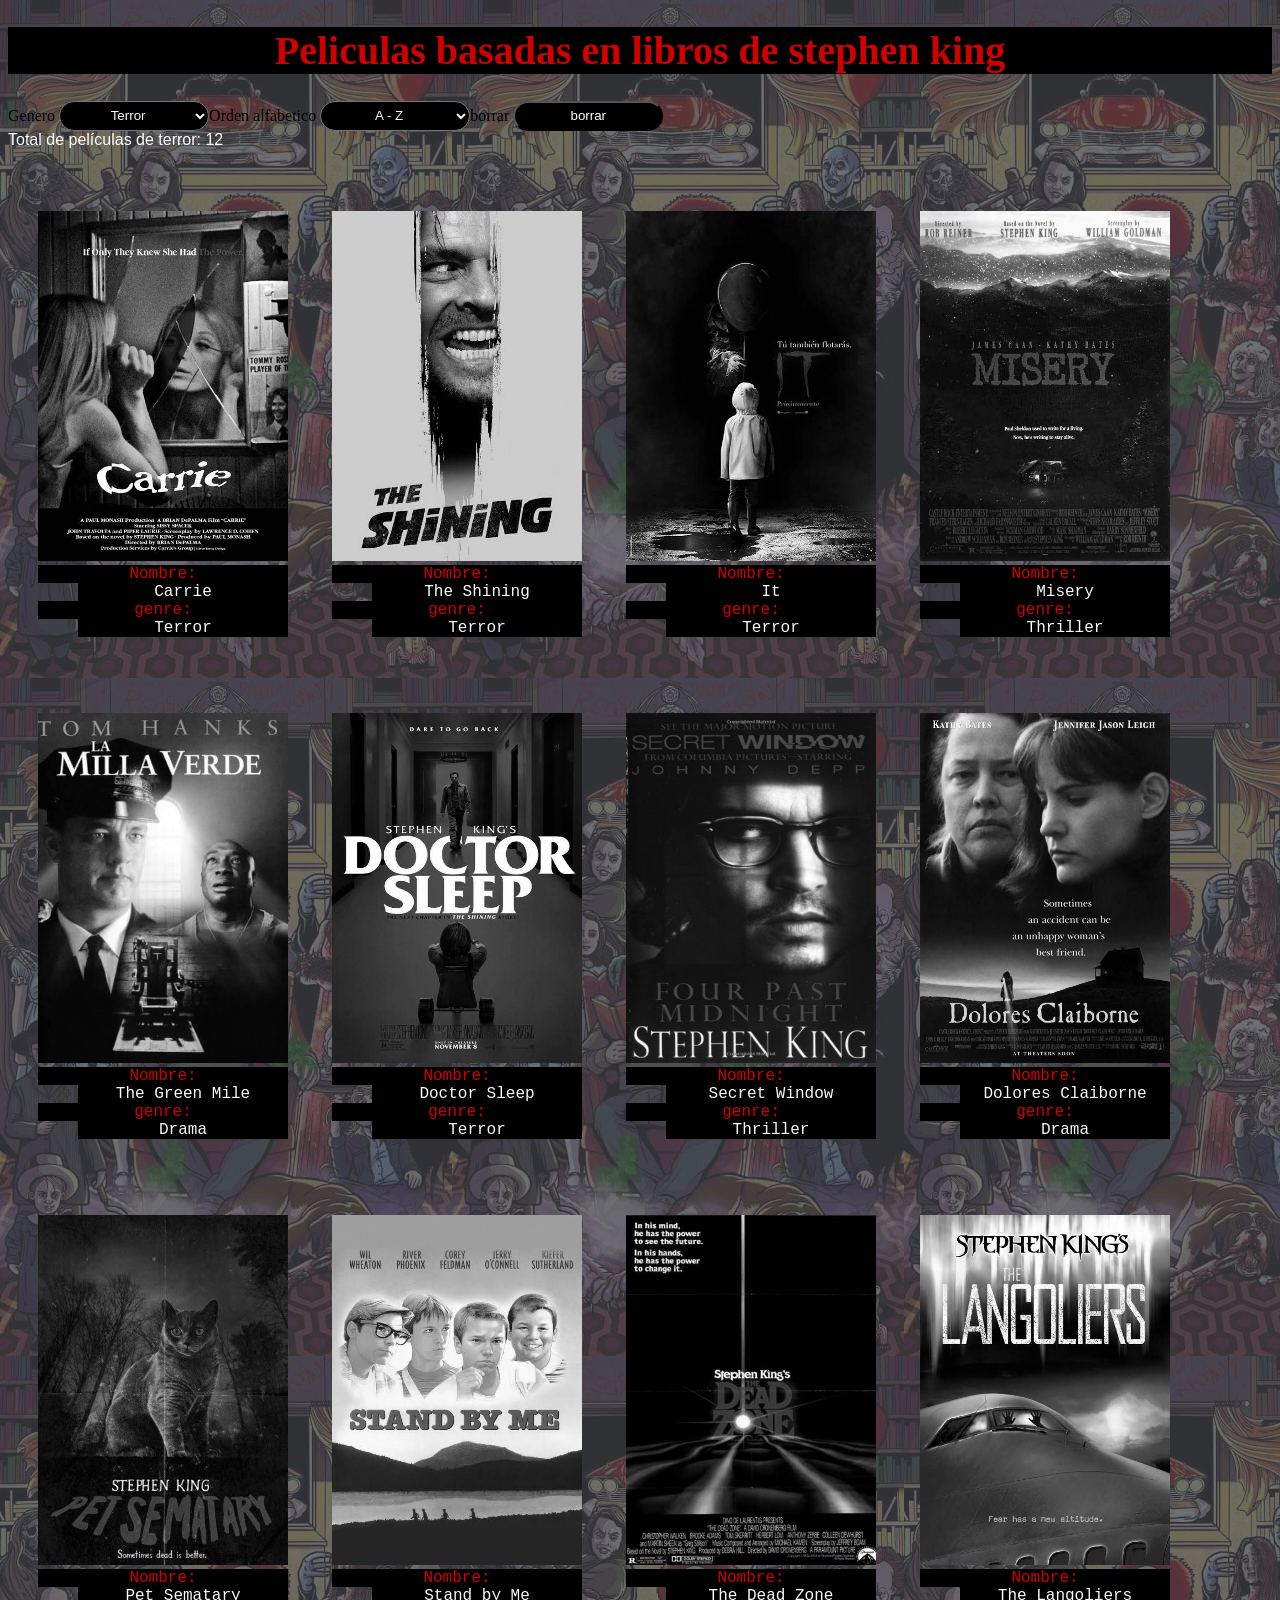
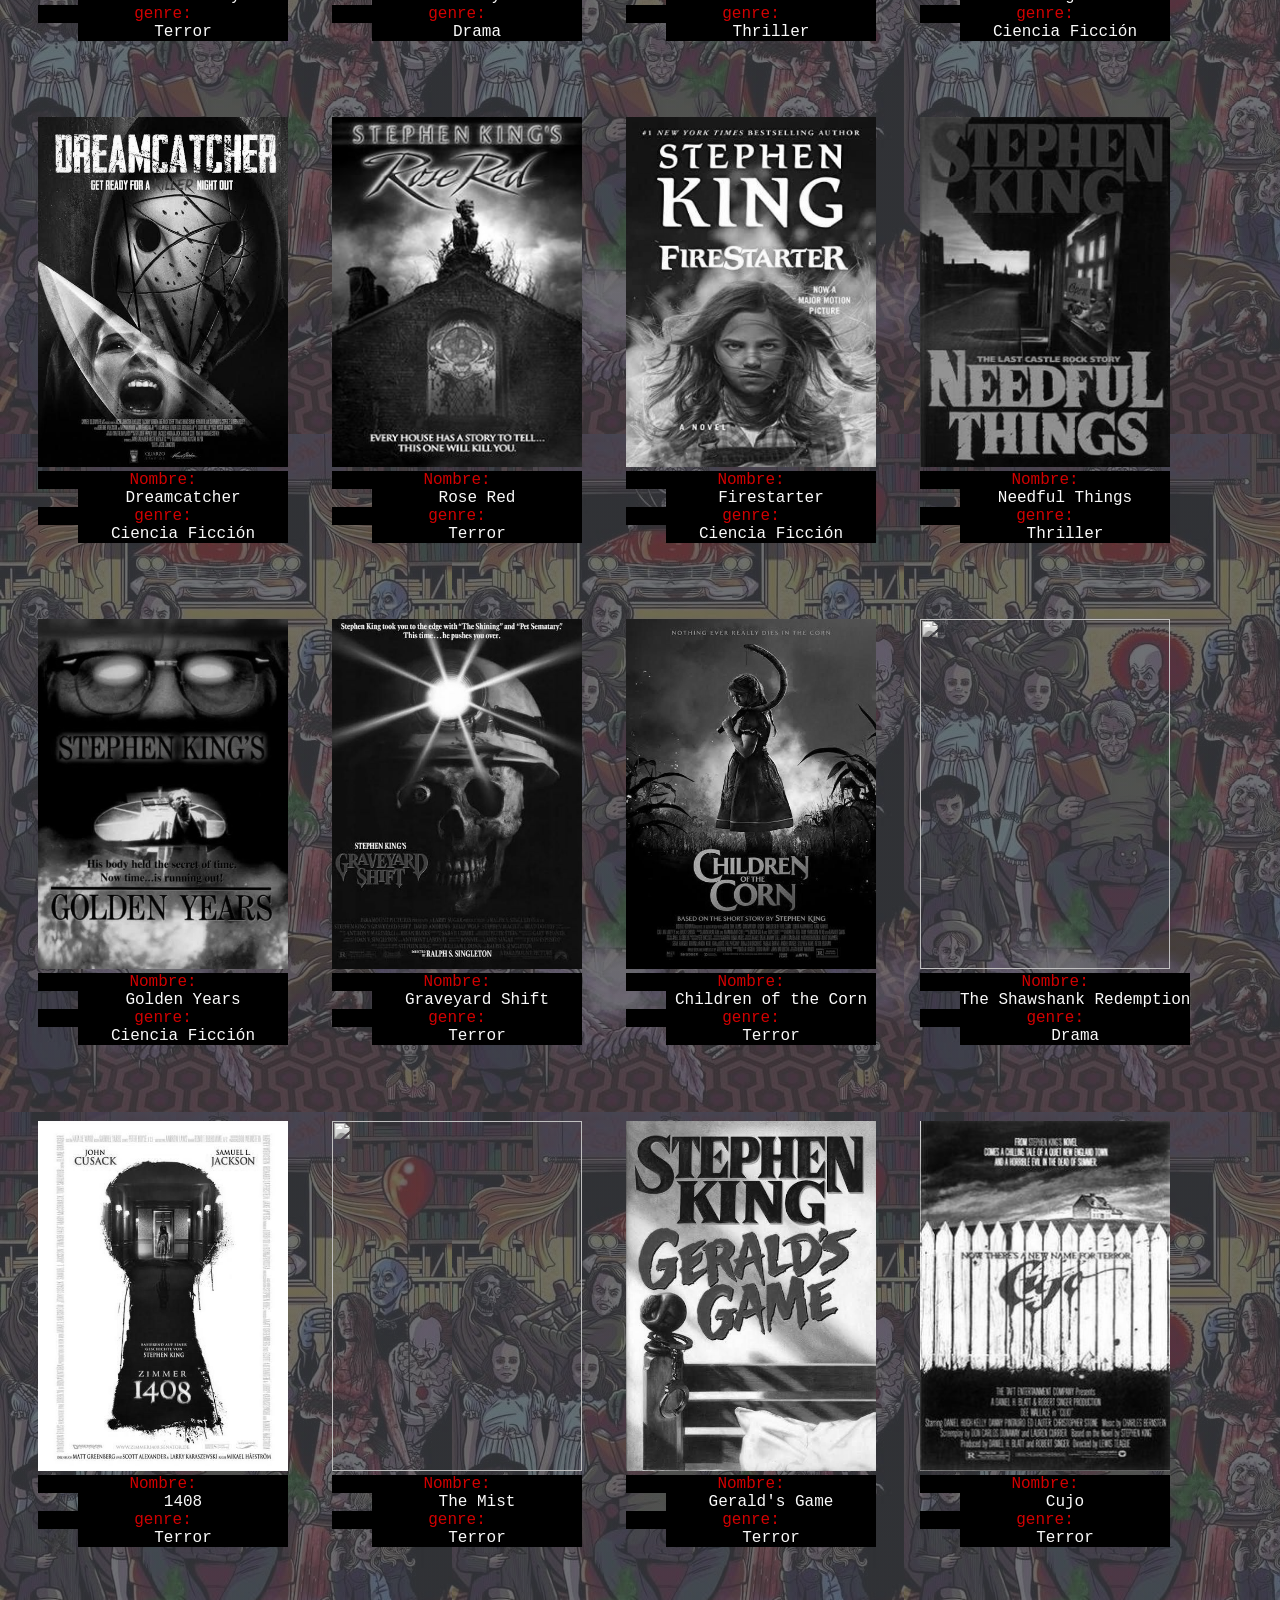
==== index.html @ 6a173fe2 "Updates" ====
<!DOCTYPE html>
<html>
  <head>
     <meta charset="utf-8">
     <title>peliculas</title>
      <link rel="stylesheet" href="style.css" />
    </head>
  <body>
    

    <header><h1 name="titulo">Peliculas basadas en libros de stephen king</h1></header>
    <main>
    <div>
      <label for="filtros">Genero</label>
       <select name="filtros" id="filtros" data-testid="select-filter">
        <option value="Terror">Terror</option>
        <option value="Ciencia Ficción">Ciencia Ficción</option>
        <option value="Thriller">Thriller</option>
        <option value="Drama">Drama</option>
     </select>
     </div>

     <div>
     <label for="ordenamiento">Orden alfabetico</label>
        <select name="ordenamiento" id="ordenamiento" data-testid="select-ordenamiento">
        <option value="asc">A - Z</option>
        <option value="desc">Z - A</option>
      </select>
    </div>   
    <div>
      <label for="borrar">borrar</label>
        <button data-testid="button-clear">borrar</button>
    </div>
    </main>
    <div id="estadistica">Total de películas de terror: <span id="peliculasDeTerror"></span></div>
   <div id="root"></div>
   <script src="main.js" type="module"></script>

  </body> 
  <footer name="pie-de-pagina">HEM RODRIGUEZ</footer>
</html>
---- style.css ----
/* Estilos para el cuerpo de la página */
body {
    background-color: rgb(34, 34, 34); /* Establece el color de fondo del cuerpo en un tono oscuro (gris oscuro). */
    background-image: linear-gradient(rgba(63, 65, 70, 0.75), rgba(63, 65, 70, 0.75)), url(img/fondo.jpeg);
    /* Establece una imagen de fondo con un degradado superpuesto. 
       El degradado (linear-gradient) crea una capa semitransparente encima de la imagen.
       La imagen de fondo se encuentra en la ruta "img/fondo.jpeg". */
    height: 250px; /* Establece la altura del cuerpo en 250 píxeles. Ajusta según sea necesario. */
}

/* Estilos generales para los elementos div */
div {
    border-style: double; /* Establece el estilo del borde a "double", que crea un borde doble. */
    border-width: 0; /* Establece el ancho del borde en 0, eliminando efectivamente el borde. */
    margin: 0; /* Establece el margen exterior del div en 0, eliminando cualquier espacio adicional. */
    text-align: justify; /* Justifica el texto dentro del div, lo que puede afectar la distribución del espacio. */
    align-items: center; /* Centra los elementos secundarios a lo largo del eje transversal del div.
      Esto funciona cuando estás utilizando el modelo de diseño flexbox. */
}


/* Estilos para el título */
h1 {
    color: rgb(209, 0, 0); /* Establece el color del texto en rojo oscuro. */
    background-color: black; /* Establece el fondo del encabezado en negro. */
    text-align: center; /* Centra el texto dentro del elemento h1. */
    font-family: western; /* Establece la fuente del texto. Es posible que necesites proporcionar una fuente llamada "western". */
    font-size: 40px; /* Establece el tamaño de la fuente en 40 píxeles. */
}


/* Estilos para los select (filtros) */
select {
    color: rgb(250, 247, 247); /* Establece el color del texto dentro del select. */
    background-color: black; /* Establece el fondo del select en negro. */
    text-align: center; /* Centra el texto dentro del select. */
    height: 30px; /* Establece la altura del select en 30 píxeles. */
    width: 150px; /* Establece el ancho del select en 150 píxeles. */
    border-radius: 2rem; /* Establece un borde redondeado con un radio de 2 unidades. */
    align-items: center; /* Alinea los elementos dentro del select en el centro. */
}

/* Estilos para la estadística */
#estadistica {
    color: rgb(255, 255, 255); /* Establece el color del texto en blanco. */
    font-family: Arial, Helvetica, sans-serif; /* Establece la familia de fuentes del texto. */
    border-radius: 1rem; /* Establece un borde redondeado con un radio de 1 unidad. */
    align-items: center; /* Alinea los elementos dentro del contenedor en el centro. */
    justify-content: center; /* Centra el contenido horizontalmente dentro del contenedor. */
    flex-wrap: wrap; /* Permite que los elementos se envuelvan si no caben en una línea. */
    flex-direction: initial; /* Establece la dirección del eje principal del contenedor (en este caso, la dirección inicial). */
    margin: auto; /* Establece un margen automático para centrar el contenedor. */
}


/* Estilos para los select (filtros) */
select {
    color: rgb(250, 247, 247); /* Establece el color del texto dentro del select. */
    background-color: black; /* Establece el fondo del select en negro. */
    text-align: center; /* Centra el texto dentro del select. */
    height: 30px; /* Establece la altura del select en 30 píxeles. */
    width: 150px; /* Establece el ancho del select en 150 píxeles. */
    border-radius: 2rem; /* Establece un borde redondeado con un radio de 2 unidades. */
    align-items: center; /* Alinea los elementos dentro del select en el centro. */
}

/* Estilos para los botones */
button {
    color: rgb(255, 255, 255); /* Establece el color del texto en blanco. */
    background-color: black; /* Establece el color de fondo en negro. */
    height: 30px; /* Establece la altura del botón en 30 píxeles. */
    width: 150px; /* Establece el ancho del botón en 150 píxeles. */
    border-radius: 2rem; /* Establece un borde redondeado con un radio de 2 unidades. */
    align-items: center; /* Alinea los elementos dentro del botón en el centro. */
}


/* Estilos para los elementos dt (nombres de películas) */
dt {
    color: rgb(209, 0, 0); /* Establece el color del texto en un tono rojo oscuro. */
    background-color: black; /* Establece el color de fondo en negro. */
    background-size: auto; /* Ajusta automáticamente el tamaño del fondo. */
    text-align: center; /* Centra el texto dentro del elemento dt. */
    font-family: 'Courier New', Courier, monospace; /* Define la fuente del texto. */
    font-size: medium; /* Establece el tamaño del texto en un tamaño medio. */
    justify-content: center; /* Centra el contenido horizontalmente dentro del elemento dt. */
}


/* Estilos para los elementos dd (géneros de películas) */
dd {
    color: rgb(250, 250, 250); /* Establece el color del texto en un tono blanco. */
    background-color: black; /* Establece el color de fondo en negro. */
    background-size: auto; /* Ajusta automáticamente el tamaño del fondo. */
    text-align: center; /* Centra el texto dentro del elemento dd. */
    font-family: 'Courier New', Courier, monospace; /* Define la fuente del texto. */
    font-size: medium; /* Establece el tamaño del texto en un tamaño medio. */
    flex-direction: column; /* Establece la dirección de diseño en columna. */
    align-items: flex-end; /* Alinea los elementos hijos al final del eje transversal. */
}


/* Estilos para las imágenes */
img {
    width: 250px; /* Establece el ancho de la imagen en 250 píxeles. */
    height: 350px; /* Establece la altura de la imagen en 350 píxeles. */
    flex: 1; /* Asigna un factor de flexibilidad de 1 a la imagen. */
    flex-grow: 1px; /* Permite que la imagen crezca proporcionalmente con otros elementos flexibles. */
    flex-basis: 200px; /* Establece el tamaño base de la imagen en 200 píxeles. */
    overflow: hidden; /* Oculta cualquier contenido que exceda las dimensiones especificadas. */
    filter: grayscale(1); /* Aplica un filtro de escala de grises a la imagen (totalmente gris). */
    transition: 0.5s; /* Aplica una transición suave durante 0.5 segundos a cambios en la imagen. */
}


/* Estilos para las imágenes al pasar el mouse */
img:hover {
    flex: 2; /* Aumenta el factor de flexibilidad a 2 cuando el mouse está sobre la imagen. */
    filter: grayscale(0); /* Elimina el filtro de escala de grises al pasar el mouse, haciendo la imagen a color. */
}


/* Estilos para el elemento <ul> con id "root" */
#root {
    display: flex; /* Establece el contenedor como un contenedor flexible. */
    flex-wrap: wrap; /* Permite que los elementos se envuelvan en líneas si no hay suficiente espacio horizontal. */
    padding: 10px; /* Agrega un espacio de relleno de 10 píxeles alrededor del contenido del contenedor. */
    gap: 24px; /* Establece un espacio entre los elementos hijos del contenedor de 24 píxeles. */
    justify-content: center; /* Centra los elementos hijos horizontalmente en el contenedor flexible. */
    font-size: medium; /* Establece el tamaño de fuente del texto dentro del contenedor a tamaño medio. */
    flex-direction: column; /* Establece la dirección principal del contenedor como columna (apila los elementos verticalmente). */
    align-items: stretch; /* Estira los elementos hijos para que ocupen todo el ancho del contenedor. */
}

/* Estilos para el encabezado y pie de página */
header {
    display: block; /* Establece el valor de visualización del elemento header como bloque. */
}

footer {
    color: aliceblue;
}

/* Estilos para la clase ".peliculas-grid" */
.peliculas-grid {
    display: flex;
    flex-wrap: wrap;
    justify-content: space-between;
}

/* Estilos para la clase ".estilo-tarjetas" */
.estilo-tarjetas {
    display: flex;
    justify-content: center;
    align-items: center;
    display: flex;
    flex-wrap: wrap;
    padding: 10px;
    gap: 24px;
}

/* Estilos para el elemento <ul> */
ul {
    display: flex;
    align-items: center;
    flex-wrap: wrap;
    padding: 10px;
    gap: 24px;
}

/* Aplicar flexbox para colocar los elementos en línea y centrarlos verticalmente */
main {
    display: flex;
    align-items: center;
    flex-wrap: wrap;
    
  }
  
#Genero {
    color: rgb(236, 236, 17);
}
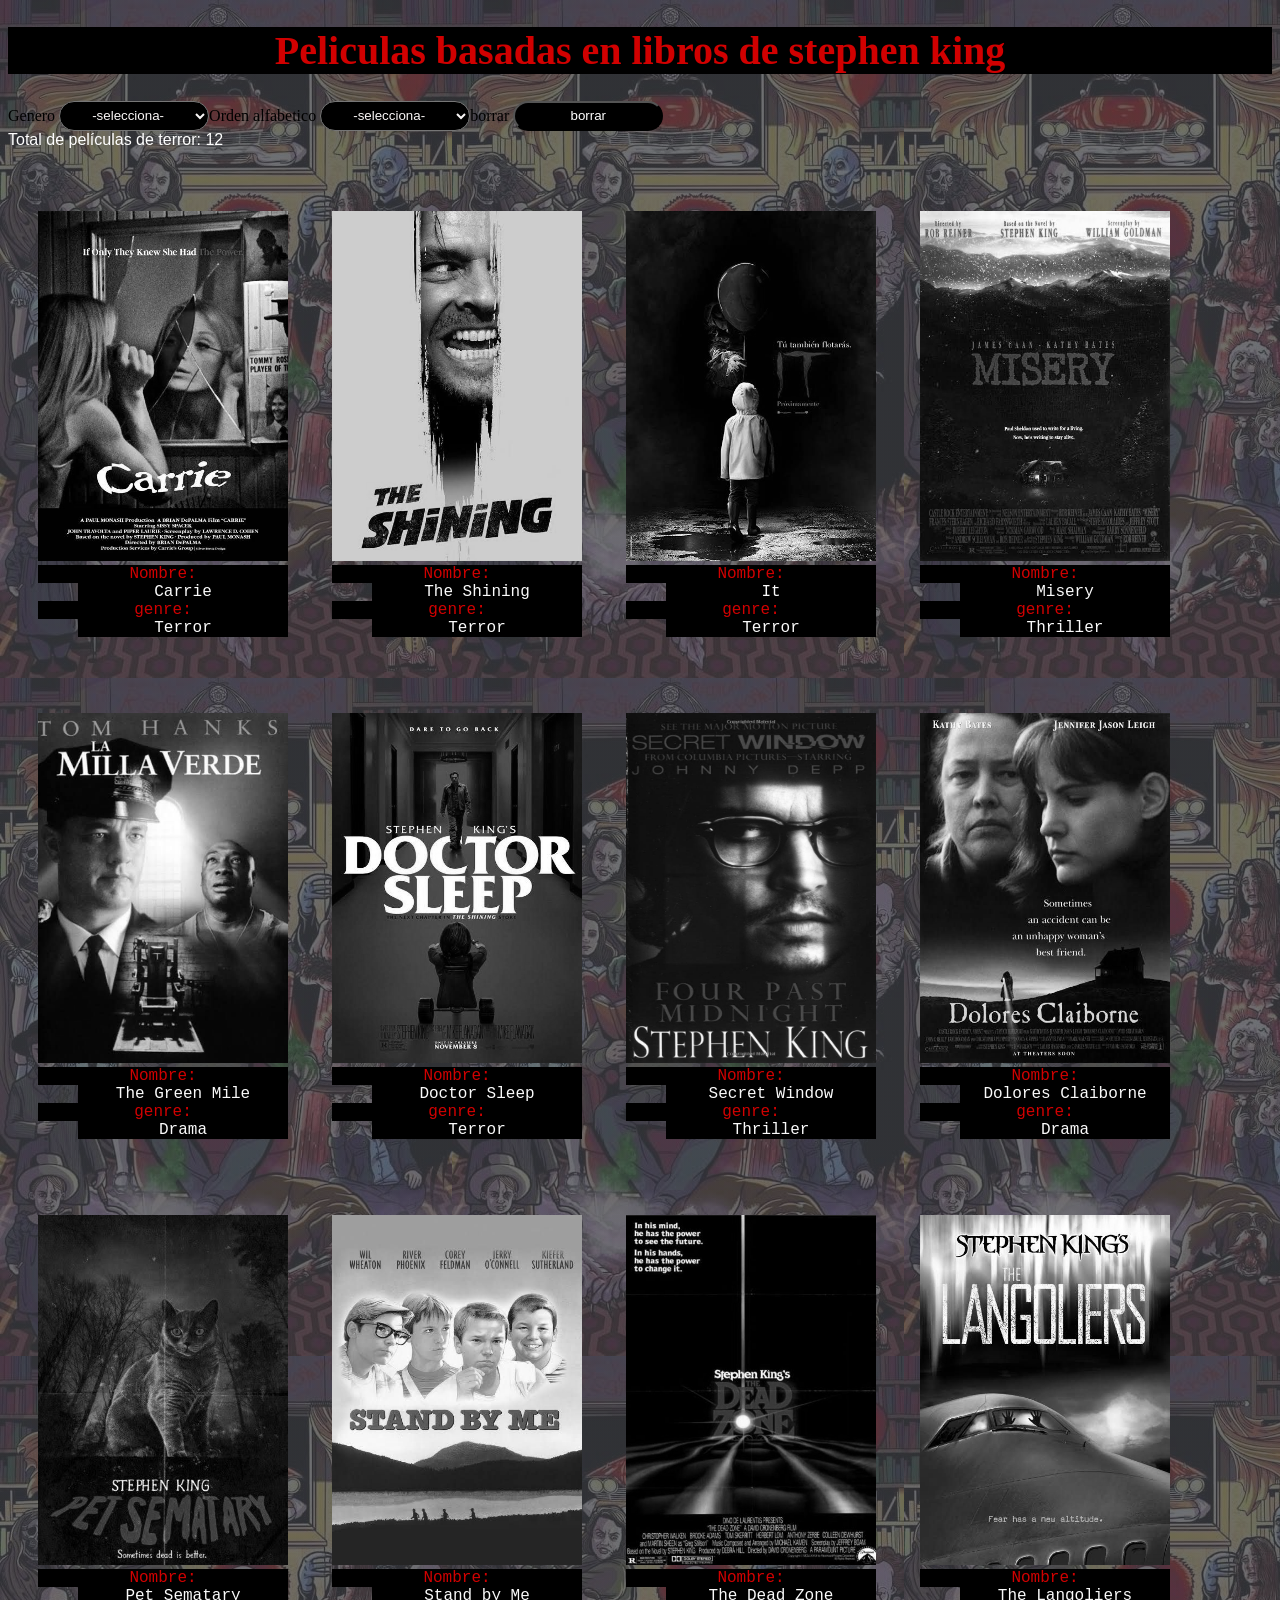
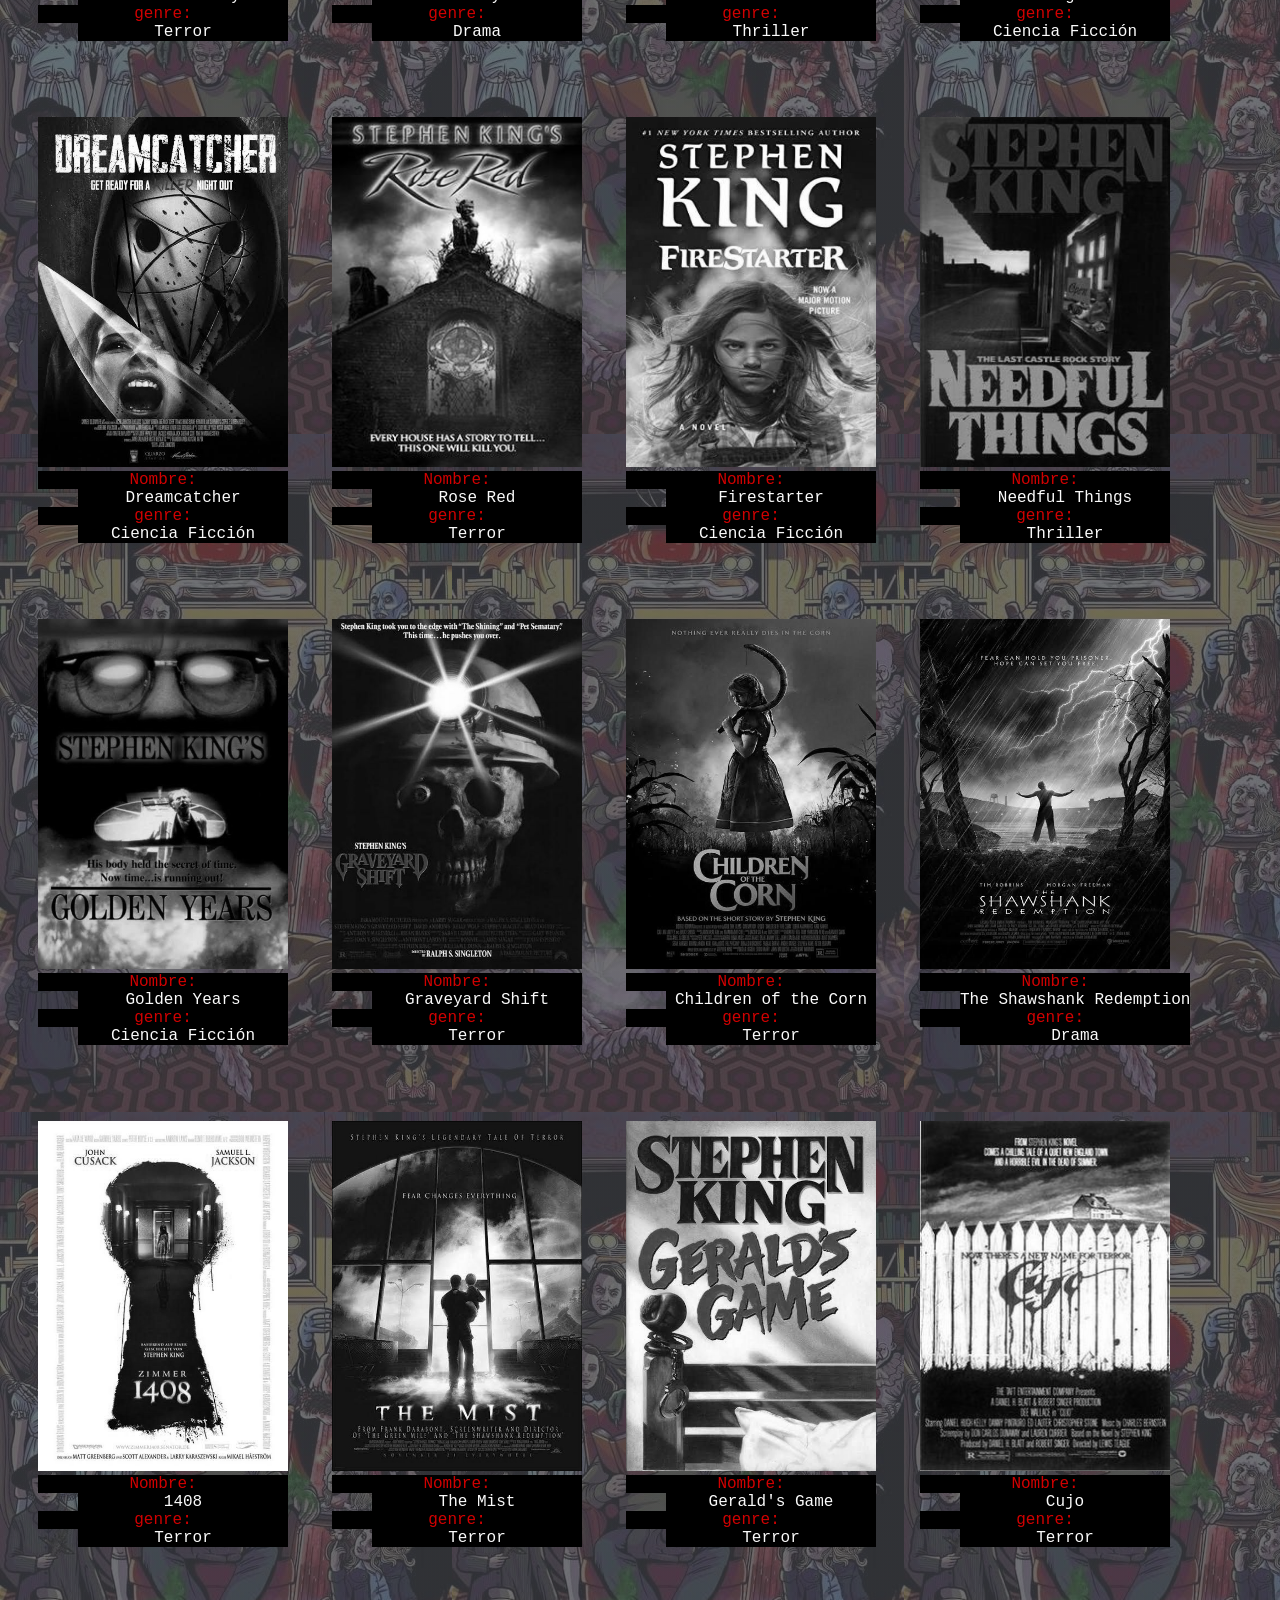
==== commit 8f81118d: "Updates" ====
--- a/index.html
+++ b/index.html
@@ -13,6 +13,7 @@
     <div>
       <label for="filtros">Genero</label>
        <select name="filtros" id="filtros" data-testid="select-filter">
+        <option name="seleccion" value="seleccion">-selecciona-</option>
         <option value="Terror">Terror</option>
         <option value="Ciencia Ficción">Ciencia Ficción</option>
         <option value="Thriller">Thriller</option>
@@ -23,6 +24,7 @@
      <div>
      <label for="ordenamiento">Orden alfabetico</label>
         <select name="ordenamiento" id="ordenamiento" data-testid="select-ordenamiento">
+        <option name="seleccion" value="seleccion">-selecciona-</option>
         <option value="asc">A - Z</option>
         <option value="desc">Z - A</option>
       </select>
